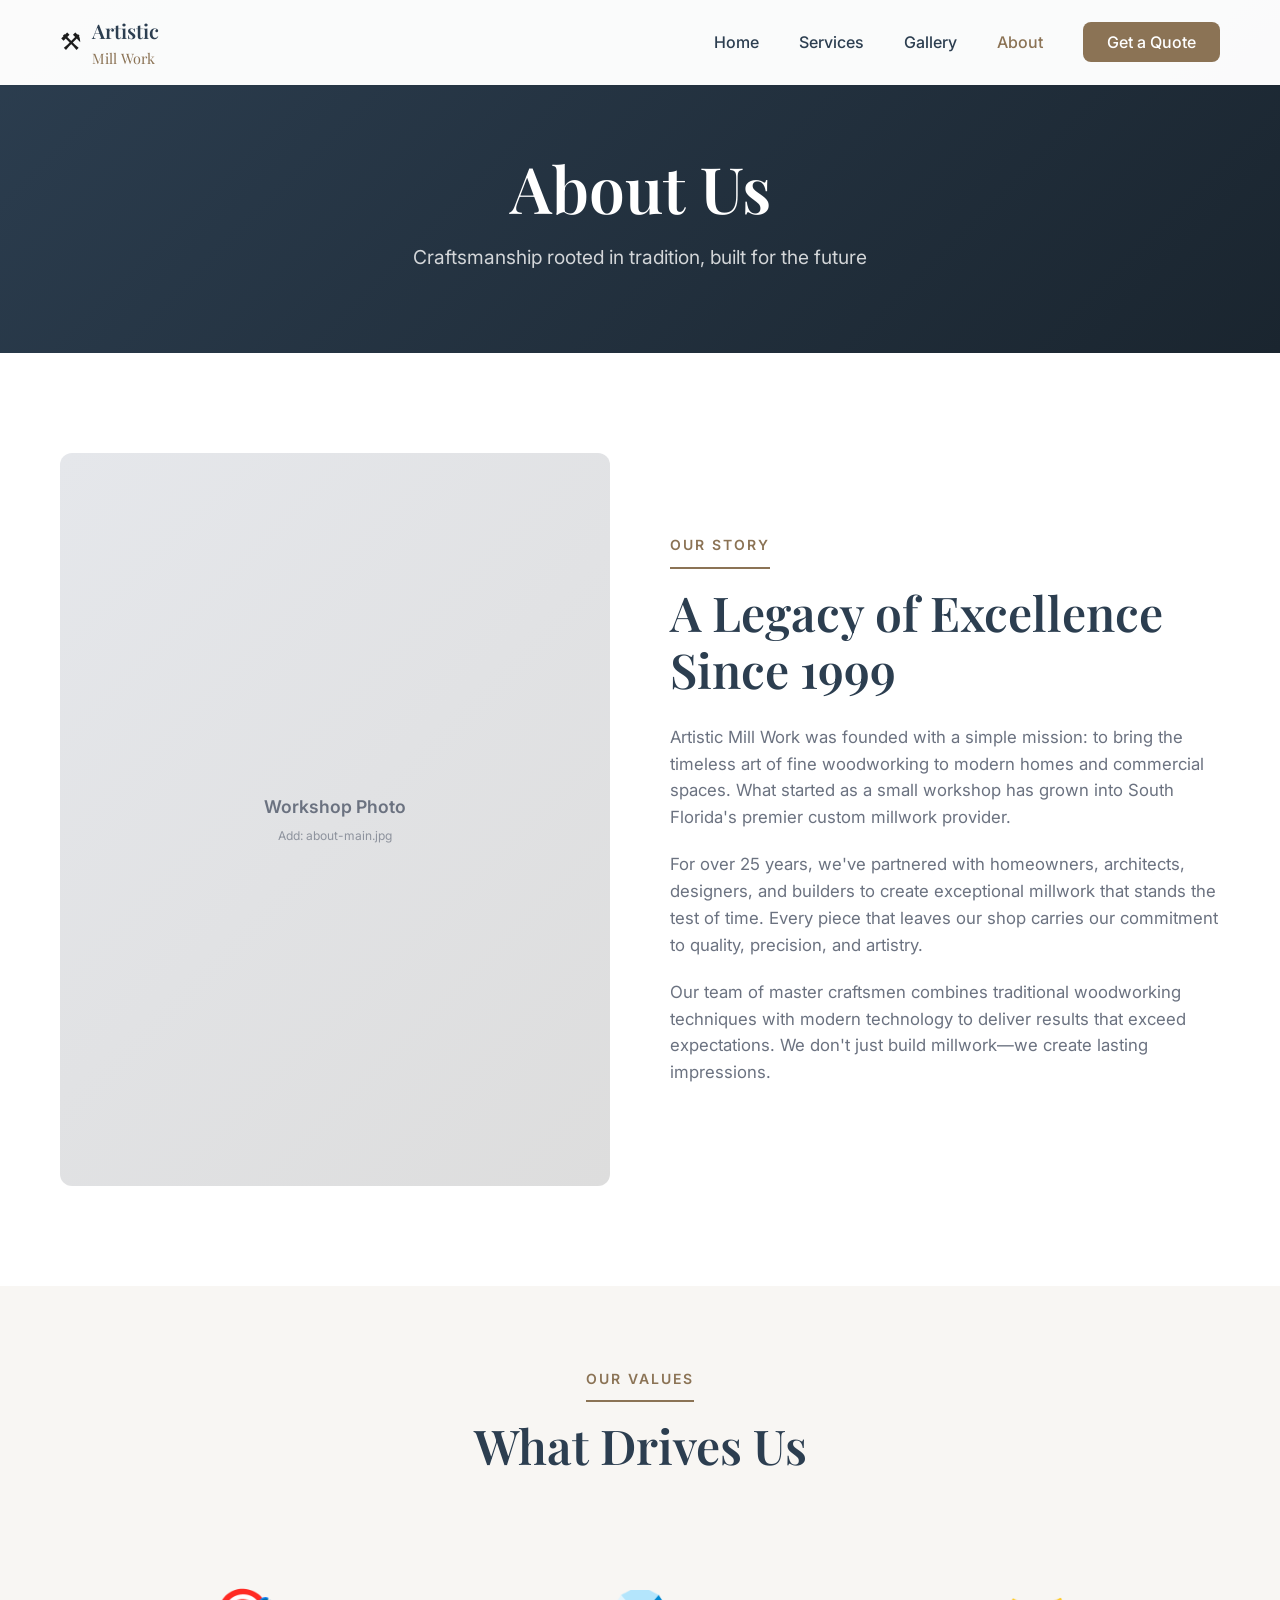
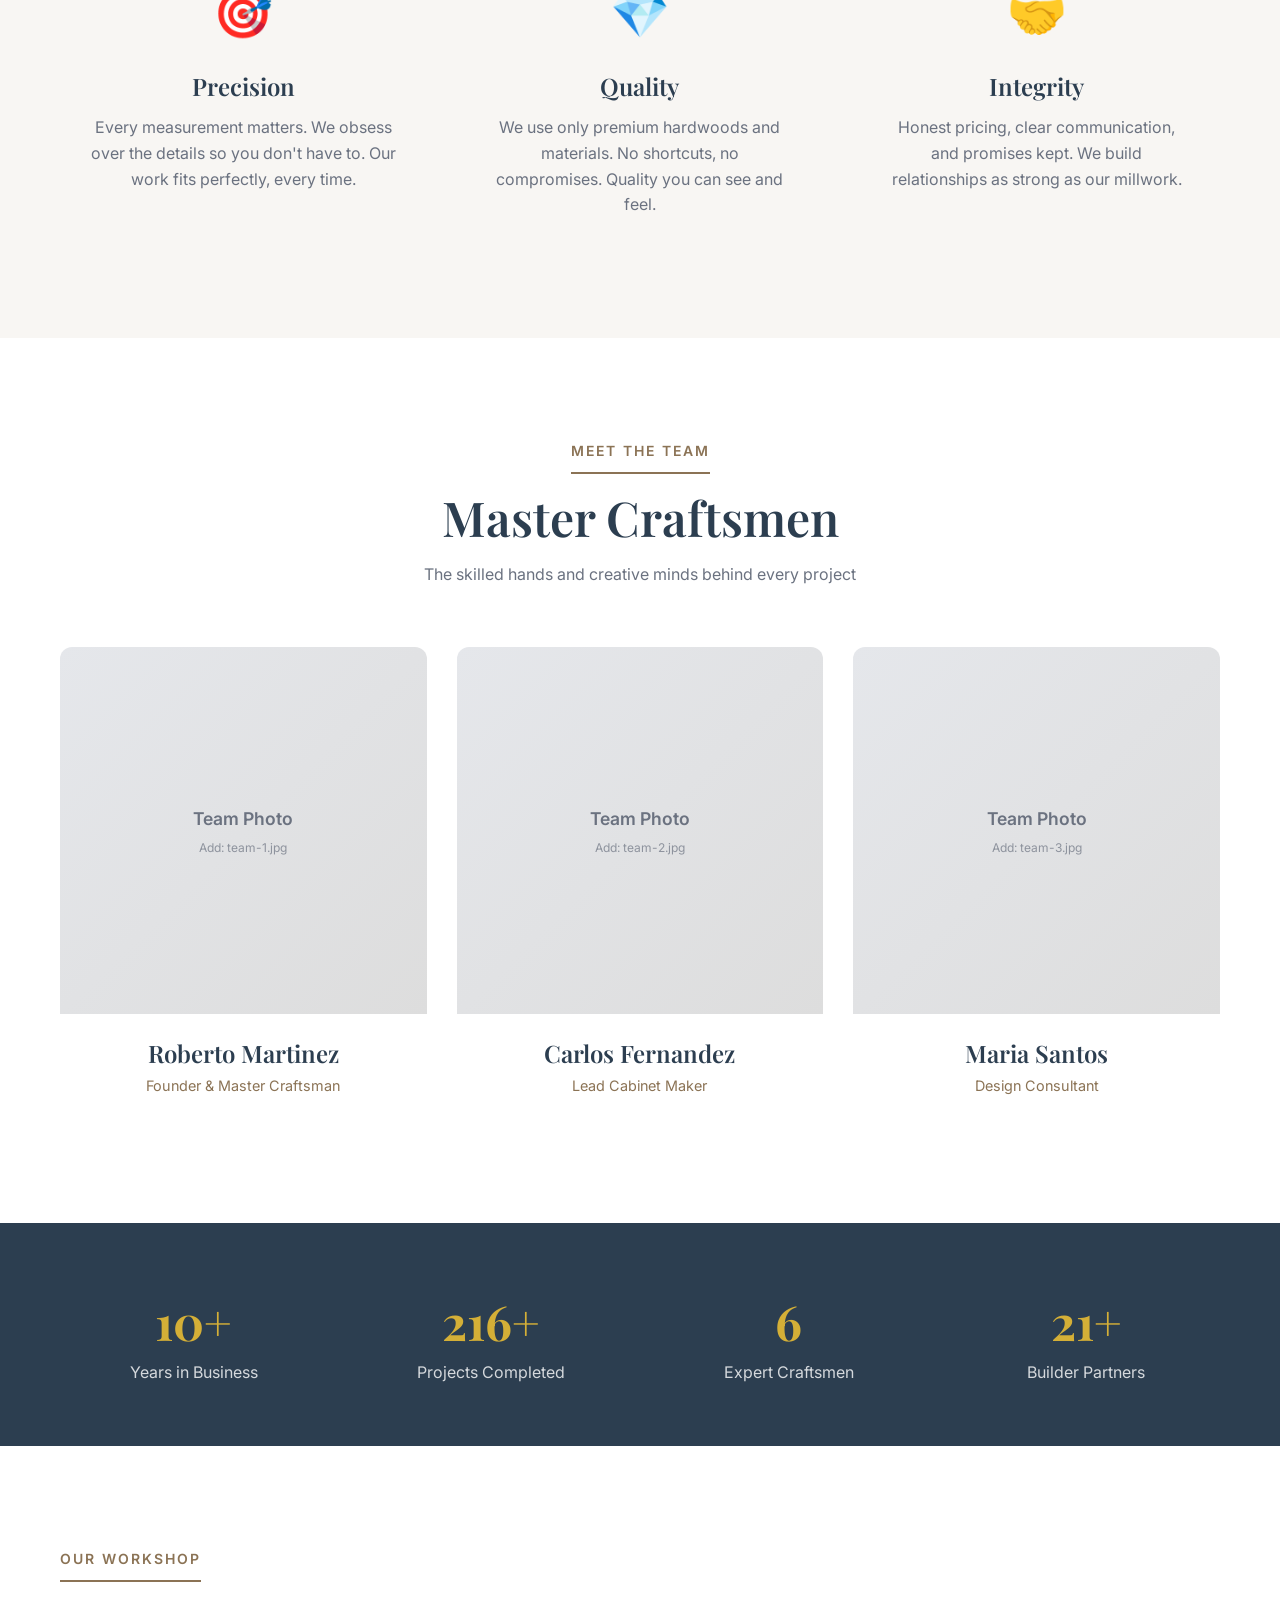
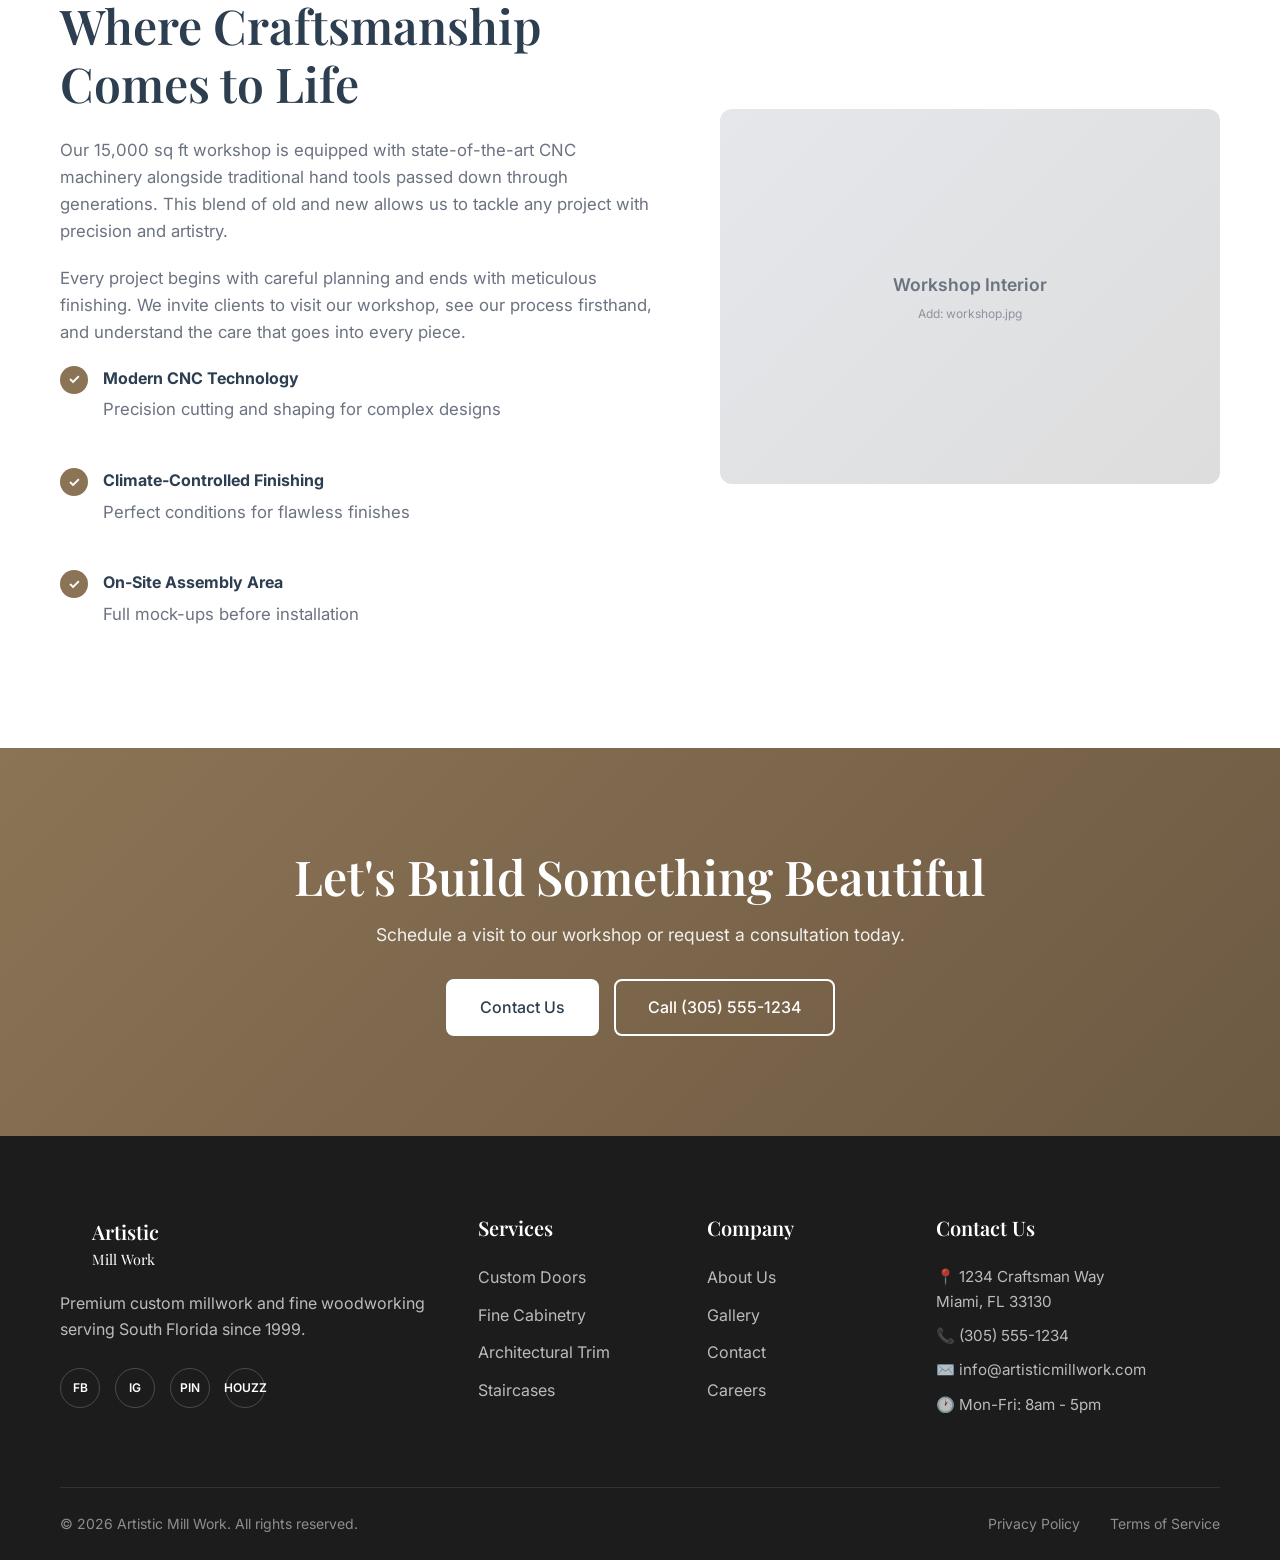
==== about.html @ 87c5efb6 "Initial commit - Artistic Millwork website" ====
<!DOCTYPE html>
<html lang="en">
<head>
    <meta charset="UTF-8">
    <meta name="viewport" content="width=device-width, initial-scale=1.0">
    <title>About Us | Artistic Mill Work</title>
    <meta name="description" content="Learn about Artistic Mill Work's history, team, and commitment to exceptional craftsmanship in custom millwork.">
    <link rel="preconnect" href="https://fonts.googleapis.com">
    <link rel="preconnect" href="https://fonts.gstatic.com" crossorigin>
    <link href="https://fonts.googleapis.com/css2?family=Playfair+Display:wght@400;500;600;700&family=Inter:wght@300;400;500;600&display=swap" rel="stylesheet">
    <link rel="stylesheet" href="styles.css">
</head>
<body>
    <!-- Navigation -->
    <nav class="navbar">
        <div class="container">
            <a href="index.html" class="logo">
                <span class="logo-icon">⚒</span>
                <span class="logo-text">Artistic<span>Mill Work</span></span>
            </a>
            <button class="nav-toggle" aria-label="Toggle navigation">
                <span></span>
                <span></span>
                <span></span>
            </button>
            <ul class="nav-menu">
                <li><a href="index.html">Home</a></li>
                <li><a href="services.html">Services</a></li>
                <li><a href="gallery.html">Gallery</a></li>
                <li><a href="about.html" class="active">About</a></li>
                <li><a href="contact.html" class="btn-nav">Get a Quote</a></li>
            </ul>
        </div>
    </nav>

    <!-- Page Hero -->
    <section class="page-hero">
        <div class="container">
            <h1>About Us</h1>
            <p>Craftsmanship rooted in tradition, built for the future</p>
        </div>
    </section>

    <!-- About Intro -->
    <section style="padding: 100px 0;">
        <div class="container">
            <div class="about-intro">
                <div class="about-image">
                    <div class="image-placeholder" style="aspect-ratio: 3/4;">
                        <span>Workshop Photo</span>
                        <small>Add: about-main.jpg</small>
                    </div>
                </div>
                <div class="about-content">
                    <span class="section-tag">Our Story</span>
                    <h2>A Legacy of Excellence Since 1999</h2>
                    <p>Artistic Mill Work was founded with a simple mission: to bring the timeless art of fine woodworking to modern homes and commercial spaces. What started as a small workshop has grown into South Florida's premier custom millwork provider.</p>
                    <p>For over 25 years, we've partnered with homeowners, architects, designers, and builders to create exceptional millwork that stands the test of time. Every piece that leaves our shop carries our commitment to quality, precision, and artistry.</p>
                    <p>Our team of master craftsmen combines traditional woodworking techniques with modern technology to deliver results that exceed expectations. We don't just build millwork—we create lasting impressions.</p>
                </div>
            </div>
        </div>
    </section>

    <!-- Values Section -->
    <section style="padding: 80px 0; background: var(--color-light);">
        <div class="container">
            <div class="section-header">
                <span class="section-tag">Our Values</span>
                <h2>What Drives Us</h2>
            </div>
            <div class="values-grid">
                <div class="value-card">
                    <div class="value-icon">🎯</div>
                    <h3>Precision</h3>
                    <p>Every measurement matters. We obsess over the details so you don't have to. Our work fits perfectly, every time.</p>
                </div>
                <div class="value-card">
                    <div class="value-icon">💎</div>
                    <h3>Quality</h3>
                    <p>We use only premium hardwoods and materials. No shortcuts, no compromises. Quality you can see and feel.</p>
                </div>
                <div class="value-card">
                    <div class="value-icon">🤝</div>
                    <h3>Integrity</h3>
                    <p>Honest pricing, clear communication, and promises kept. We build relationships as strong as our millwork.</p>
                </div>
            </div>
        </div>
    </section>

    <!-- Team Section -->
    <section class="team-section" style="background: white;">
        <div class="container">
            <div class="section-header">
                <span class="section-tag">Meet the Team</span>
                <h2>Master Craftsmen</h2>
                <p>The skilled hands and creative minds behind every project</p>
            </div>
            <div class="team-grid">
                <div class="team-card">
                    <div class="image-placeholder">
                        <span>Team Photo</span>
                        <small>Add: team-1.jpg</small>
                    </div>
                    <div class="team-info">
                        <h3>Roberto Martinez</h3>
                        <span>Founder & Master Craftsman</span>
                    </div>
                </div>
                <div class="team-card">
                    <div class="image-placeholder">
                        <span>Team Photo</span>
                        <small>Add: team-2.jpg</small>
                    </div>
                    <div class="team-info">
                        <h3>Carlos Fernandez</h3>
                        <span>Lead Cabinet Maker</span>
                    </div>
                </div>
                <div class="team-card">
                    <div class="image-placeholder">
                        <span>Team Photo</span>
                        <small>Add: team-3.jpg</small>
                    </div>
                    <div class="team-info">
                        <h3>Maria Santos</h3>
                        <span>Design Consultant</span>
                    </div>
                </div>
            </div>
        </div>
    </section>

    <!-- Stats -->
    <section class="stats">
        <div class="container">
            <div class="stats-grid">
                <div class="stat-item">
                    <span class="stat-number">25+</span>
                    <span class="stat-label">Years in Business</span>
                </div>
                <div class="stat-item">
                    <span class="stat-number">500+</span>
                    <span class="stat-label">Projects Completed</span>
                </div>
                <div class="stat-item">
                    <span class="stat-number">15</span>
                    <span class="stat-label">Expert Craftsmen</span>
                </div>
                <div class="stat-item">
                    <span class="stat-number">50+</span>
                    <span class="stat-label">Builder Partners</span>
                </div>
            </div>
        </div>
    </section>

    <!-- Workshop Section -->
    <section style="padding: 100px 0;">
        <div class="container">
            <div class="about-intro" style="grid-template-columns: 1.2fr 1fr;">
                <div class="about-content">
                    <span class="section-tag">Our Workshop</span>
                    <h2>Where Craftsmanship Comes to Life</h2>
                    <p>Our 15,000 sq ft workshop is equipped with state-of-the-art CNC machinery alongside traditional hand tools passed down through generations. This blend of old and new allows us to tackle any project with precision and artistry.</p>
                    <p>Every project begins with careful planning and ends with meticulous finishing. We invite clients to visit our workshop, see our process firsthand, and understand the care that goes into every piece.</p>
                    <ul class="features-list">
                        <li>
                            <span class="feature-icon">✓</span>
                            <div>
                                <strong>Modern CNC Technology</strong>
                                <p>Precision cutting and shaping for complex designs</p>
                            </div>
                        </li>
                        <li>
                            <span class="feature-icon">✓</span>
                            <div>
                                <strong>Climate-Controlled Finishing</strong>
                                <p>Perfect conditions for flawless finishes</p>
                            </div>
                        </li>
                        <li>
                            <span class="feature-icon">✓</span>
                            <div>
                                <strong>On-Site Assembly Area</strong>
                                <p>Full mock-ups before installation</p>
                            </div>
                        </li>
                    </ul>
                </div>
                <div class="about-image">
                    <div class="image-placeholder">
                        <span>Workshop Interior</span>
                        <small>Add: workshop.jpg</small>
                    </div>
                </div>
            </div>
        </div>
    </section>

    <!-- CTA Section -->
    <section class="cta">
        <div class="container">
            <div class="cta-content">
                <h2>Let's Build Something Beautiful</h2>
                <p>Schedule a visit to our workshop or request a consultation today.</p>
                <div class="cta-buttons">
                    <a href="contact.html" class="btn btn-white">Contact Us</a>
                    <a href="tel:+13055551234" class="btn btn-outline-white">Call (305) 555-1234</a>
                </div>
            </div>
        </div>
    </section>

    <!-- Footer -->
    <footer class="footer">
        <div class="container">
            <div class="footer-grid">
                <div class="footer-brand">
                    <a href="index.html" class="logo">
                        <span class="logo-icon">⚒</span>
                        <span class="logo-text">Artistic<span>Mill Work</span></span>
                    </a>
                    <p>Premium custom millwork and fine woodworking serving South Florida since 1999.</p>
                    <div class="social-links">
                        <a href="#" aria-label="Facebook">FB</a>
                        <a href="#" aria-label="Instagram">IG</a>
                        <a href="#" aria-label="Pinterest">PIN</a>
                        <a href="#" aria-label="Houzz">HOUZZ</a>
                    </div>
                </div>
                <div class="footer-links">
                    <h4>Services</h4>
                    <ul>
                        <li><a href="services.html#doors">Custom Doors</a></li>
                        <li><a href="services.html#cabinetry">Fine Cabinetry</a></li>
                        <li><a href="services.html#trim">Architectural Trim</a></li>
                        <li><a href="services.html#stairs">Staircases</a></li>
                    </ul>
                </div>
                <div class="footer-links">
                    <h4>Company</h4>
                    <ul>
                        <li><a href="about.html">About Us</a></li>
                        <li><a href="gallery.html">Gallery</a></li>
                        <li><a href="contact.html">Contact</a></li>
                        <li><a href="#">Careers</a></li>
                    </ul>
                </div>
                <div class="footer-contact">
                    <h4>Contact Us</h4>
                    <p>📍 1234 Craftsman Way<br>Miami, FL 33130</p>
                    <p>📞 (305) 555-1234</p>
                    <p>✉️ info@artisticmillwork.com</p>
                    <p>🕐 Mon-Fri: 8am - 5pm</p>
                </div>
            </div>
            <div class="footer-bottom">
                <p>&copy; 2026 Artistic Mill Work. All rights reserved.</p>
                <div class="footer-bottom-links">
                    <a href="#">Privacy Policy</a>
                    <a href="#">Terms of Service</a>
                </div>
            </div>
        </div>
    </footer>

    <script src="script.js"></script>
</body>
</html>
---- styles.css ----
/* ========================================
   Artistic Mill Work - Custom Website Styles
   ======================================== */

/* CSS Variables */
:root {
    --color-primary: #2C3E50;
    --color-primary-dark: #1a252f;
    --color-secondary: #8B7355;
    --color-accent: #D4AF37;
    --color-light: #F8F6F3;
    --color-white: #FFFFFF;
    --color-dark: #1C1C1C;
    --color-gray: #6B7280;
    --color-gray-light: #E5E7EB;
    
    --font-heading: 'Playfair Display', Georgia, serif;
    --font-body: 'Inter', -apple-system, BlinkMacSystemFont, sans-serif;
    
    --shadow-sm: 0 1px 2px rgba(0,0,0,0.05);
    --shadow-md: 0 4px 6px rgba(0,0,0,0.1);
    --shadow-lg: 0 10px 15px rgba(0,0,0,0.1);
    --shadow-xl: 0 20px 25px rgba(0,0,0,0.15);
    
    --radius-sm: 4px;
    --radius-md: 8px;
    --radius-lg: 12px;
    
    --transition: all 0.3s ease;
}

/* Reset & Base */
*, *::before, *::after {
    box-sizing: border-box;
    margin: 0;
    padding: 0;
}

html {
    scroll-behavior: smooth;
}

body {
    font-family: var(--font-body);
    font-size: 16px;
    line-height: 1.6;
    color: var(--color-dark);
    background: var(--color-white);
}

.container {
    max-width: 1200px;
    margin: 0 auto;
    padding: 0 20px;
}

img {
    max-width: 100%;
    height: auto;
}

a {
    text-decoration: none;
    color: inherit;
    transition: var(--transition);
}

ul {
    list-style: none;
}

/* Typography */
h1, h2, h3, h4, h5, h6 {
    font-family: var(--font-heading);
    font-weight: 600;
    line-height: 1.2;
    color: var(--color-primary);
}

h1 { font-size: clamp(2.5rem, 5vw, 4rem); }
h2 { font-size: clamp(2rem, 4vw, 3rem); }
h3 { font-size: clamp(1.25rem, 2vw, 1.5rem); }
h4 { font-size: 1.25rem; }

p {
    color: var(--color-gray);
}

/* Buttons */
.btn {
    display: inline-flex;
    align-items: center;
    justify-content: center;
    padding: 14px 32px;
    font-family: var(--font-body);
    font-size: 1rem;
    font-weight: 500;
    border-radius: var(--radius-md);
    border: 2px solid transparent;
    cursor: pointer;
    transition: var(--transition);
}

.btn-primary {
    background: var(--color-secondary);
    color: var(--color-white);
    border-color: var(--color-secondary);
}

.btn-primary:hover {
    background: var(--color-primary);
    border-color: var(--color-primary);
}

.btn-secondary {
    background: transparent;
    color: var(--color-white);
    border-color: var(--color-white);
}

.btn-secondary:hover {
    background: var(--color-white);
    color: var(--color-primary);
}

.btn-white {
    background: var(--color-white);
    color: var(--color-primary);
    border-color: var(--color-white);
}

.btn-white:hover {
    background: var(--color-light);
}

.btn-outline-white {
    background: transparent;
    color: var(--color-white);
    border-color: var(--color-white);
}

.btn-outline-white:hover {
    background: var(--color-white);
    color: var(--color-primary);
}

/* Navigation */
.navbar {
    position: fixed;
    top: 0;
    left: 0;
    right: 0;
    z-index: 1000;
    background: rgba(255,255,255,0.98);
    box-shadow: var(--shadow-sm);
    padding: 15px 0;
    transition: var(--transition);
}

.navbar .container {
    display: flex;
    align-items: center;
    justify-content: space-between;
}

.logo {
    display: flex;
    align-items: center;
    gap: 10px;
}

.logo-icon {
    font-size: 1.5rem;
}

.logo-text {
    font-family: var(--font-heading);
    font-size: 1.25rem;
    font-weight: 600;
    color: var(--color-primary);
}

.logo-text span {
    display: block;
    font-size: 0.9rem;
    font-weight: 400;
    color: var(--color-secondary);
}

.nav-menu {
    display: flex;
    align-items: center;
    gap: 40px;
}

.nav-menu a {
    font-weight: 500;
    color: var(--color-primary);
}

.nav-menu a:hover,
.nav-menu a.active {
    color: var(--color-secondary);
}

.btn-nav {
    padding: 10px 24px;
    background: var(--color-secondary);
    color: var(--color-white) !important;
    border-radius: var(--radius-md);
}

.btn-nav:hover {
    background: var(--color-primary);
}

.nav-toggle {
    display: none;
    flex-direction: column;
    gap: 5px;
    background: none;
    border: none;
    cursor: pointer;
    padding: 5px;
}

.nav-toggle span {
    width: 25px;
    height: 2px;
    background: var(--color-primary);
    transition: var(--transition);
}

/* Hero Section */
.hero {
    position: relative;
    min-height: 100vh;
    display: flex;
    align-items: center;
    background: linear-gradient(135deg, var(--color-primary) 0%, var(--color-primary-dark) 100%);
    background-image: url('hero-bg.jpg');
    background-size: cover;
    background-position: center;
    padding-top: 80px;
}

.hero-overlay {
    position: absolute;
    inset: 0;
    background: linear-gradient(135deg, rgba(44,62,80,0.9) 0%, rgba(26,37,47,0.85) 100%);
}

.hero .container {
    position: relative;
    z-index: 1;
}

.hero-content {
    max-width: 700px;
}

.hero-content h1 {
    color: var(--color-white);
    margin-bottom: 20px;
}

.hero-content h1 span {
    color: var(--color-accent);
}

.hero-content p {
    font-size: 1.25rem;
    color: rgba(255,255,255,0.85);
    margin-bottom: 30px;
}

.hero-buttons {
    display: flex;
    gap: 15px;
    flex-wrap: wrap;
}

/* Section Styles */
section {
    padding: 100px 0;
}

.section-header {
    text-align: center;
    max-width: 600px;
    margin: 0 auto 60px;
}

.section-header.light h2,
.section-header.light p {
    color: var(--color-white);
}

.section-header.light .section-tag {
    color: var(--color-accent);
    border-color: var(--color-accent);
}

.section-tag {
    display: inline-block;
    font-size: 0.875rem;
    font-weight: 600;
    text-transform: uppercase;
    letter-spacing: 2px;
    color: var(--color-secondary);
    margin-bottom: 15px;
    padding-bottom: 10px;
    border-bottom: 2px solid var(--color-secondary);
}

.section-header h2 {
    margin-bottom: 15px;
}

/* Services Preview */
.services-preview {
    background: var(--color-light);
}

.services-grid {
    display: grid;
    grid-template-columns: repeat(auto-fit, minmax(260px, 1fr));
    gap: 30px;
}

.service-card {
    background: var(--color-white);
    padding: 40px 30px;
    border-radius: var(--radius-lg);
    box-shadow: var(--shadow-md);
    transition: var(--transition);
}

.service-card:hover {
    transform: translateY(-5px);
    box-shadow: var(--shadow-xl);
}

.service-icon {
    font-size: 3rem;
    margin-bottom: 20px;
}

.service-card h3 {
    margin-bottom: 15px;
}

.service-card p {
    margin-bottom: 20px;
}

.service-link {
    font-weight: 600;
    color: var(--color-secondary);
}

.service-link:hover {
    color: var(--color-primary);
}

/* Why Us Section */
.why-us-grid {
    display: grid;
    grid-template-columns: 1fr 1fr;
    gap: 60px;
    align-items: center;
}

.why-us-content .section-tag {
    text-align: left;
}

.why-us-content h2 {
    margin-bottom: 20px;
}

.why-us-content > p {
    margin-bottom: 30px;
    font-size: 1.1rem;
}

.features-list {
    display: flex;
    flex-direction: column;
    gap: 25px;
}

.features-list li {
    display: flex;
    gap: 15px;
}

.feature-icon {
    flex-shrink: 0;
    width: 28px;
    height: 28px;
    background: var(--color-secondary);
    color: var(--color-white);
    border-radius: 50%;
    display: flex;
    align-items: center;
    justify-content: center;
    font-size: 0.875rem;
    font-weight: bold;
}

.features-list strong {
    display: block;
    color: var(--color-primary);
    margin-bottom: 5px;
}

.features-list p {
    font-size: 0.9rem;
}

.why-us-image {
    position: relative;
}

.image-placeholder {
    aspect-ratio: 4/3;
    background: linear-gradient(135deg, var(--color-gray-light) 0%, #ddd 100%);
    border-radius: var(--radius-lg);
    display: flex;
    flex-direction: column;
    align-items: center;
    justify-content: center;
    color: var(--color-gray);
}

.image-placeholder span {
    font-weight: 600;
    font-size: 1.1rem;
}

.image-placeholder small {
    font-size: 0.75rem;
    opacity: 0.7;
    margin-top: 5px;
}

/* Stats Section */
.stats {
    background: var(--color-primary);
    padding: 60px 0;
}

.stats-grid {
    display: grid;
    grid-template-columns: repeat(4, 1fr);
    gap: 30px;
    text-align: center;
}

.stat-number {
    display: block;
    font-family: var(--font-heading);
    font-size: 3rem;
    font-weight: 700;
    color: var(--color-accent);
}

.stat-label {
    font-size: 1rem;
    color: rgba(255,255,255,0.8);
}

/* Gallery Preview */
.gallery-grid {
    display: grid;
    grid-template-columns: repeat(4, 1fr);
    gap: 20px;
}

.gallery-item {
    position: relative;
    border-radius: var(--radius-lg);
    overflow: hidden;
    cursor: pointer;
}

.gallery-item.large {
    grid-column: span 2;
    grid-row: span 2;
}

.gallery-item .image-placeholder {
    aspect-ratio: 1;
    height: 100%;
}

.gallery-item.large .image-placeholder {
    aspect-ratio: auto;
}

.gallery-overlay {
    position: absolute;
    inset: 0;
    background: linear-gradient(to top, rgba(0,0,0,0.8) 0%, transparent 60%);
    display: flex;
    flex-direction: column;
    justify-content: flex-end;
    padding: 20px;
    opacity: 0;
    transition: var(--transition);
}

.gallery-item:hover .gallery-overlay {
    opacity: 1;
}

.gallery-overlay h4 {
    color: var(--color-white);
    margin-bottom: 5px;
}

.gallery-overlay p {
    color: rgba(255,255,255,0.8);
    font-size: 0.9rem;
}

.gallery-cta {
    text-align: center;
    margin-top: 40px;
}

/* Testimonials */
.testimonials {
    background: var(--color-primary);
}

.testimonials-grid {
    display: grid;
    grid-template-columns: repeat(3, 1fr);
    gap: 30px;
}

.testimonial-card {
    background: var(--color-white);
    padding: 40px;
    border-radius: var(--radius-lg);
}

.stars {
    color: var(--color-accent);
    font-size: 1.25rem;
    margin-bottom: 20px;
}

.testimonial-card > p {
    font-style: italic;
    margin-bottom: 25px;
    color: var(--color-dark);
}

.testimonial-author strong {
    display: block;
    color: var(--color-primary);
}

.testimonial-author span {
    font-size: 0.875rem;
    color: var(--color-gray);
}

/* CTA Section */
.cta {
    background: linear-gradient(135deg, var(--color-secondary) 0%, #6d5a43 100%);
    text-align: center;
}

.cta-content h2 {
    color: var(--color-white);
    margin-bottom: 15px;
}

.cta-content p {
    color: rgba(255,255,255,0.9);
    font-size: 1.1rem;
    margin-bottom: 30px;
}

.cta-buttons {
    display: flex;
    gap: 15px;
    justify-content: center;
    flex-wrap: wrap;
}

/* Footer */
.footer {
    background: var(--color-dark);
    padding: 80px 0 0;
}

.footer-grid {
    display: grid;
    grid-template-columns: 2fr 1fr 1fr 1.5fr;
    gap: 40px;
    padding-bottom: 60px;
    border-bottom: 1px solid rgba(255,255,255,0.1);
}

.footer-brand .logo {
    margin-bottom: 20px;
}

.footer-brand .logo-text,
.footer-brand .logo-text span {
    color: var(--color-white);
}

.footer-brand > p {
    color: rgba(255,255,255,0.7);
    margin-bottom: 25px;
}

.social-links {
    display: flex;
    gap: 15px;
}

.social-links a {
    width: 40px;
    height: 40px;
    border: 1px solid rgba(255,255,255,0.2);
    border-radius: 50%;
    display: flex;
    align-items: center;
    justify-content: center;
    color: var(--color-white);
    font-size: 0.75rem;
    font-weight: 600;
}

.social-links a:hover {
    background: var(--color-secondary);
    border-color: var(--color-secondary);
}

.footer-links h4,
.footer-contact h4 {
    color: var(--color-white);
    margin-bottom: 25px;
}

.footer-links ul {
    display: flex;
    flex-direction: column;
    gap: 12px;
}

.footer-links a {
    color: rgba(255,255,255,0.7);
}

.footer-links a:hover {
    color: var(--color-accent);
}

.footer-contact p {
    color: rgba(255,255,255,0.7);
    margin-bottom: 10px;
    font-size: 0.95rem;
}

.footer-bottom {
    display: flex;
    justify-content: space-between;
    align-items: center;
    padding: 25px 0;
}

.footer-bottom p {
    font-size: 0.875rem;
    color: rgba(255,255,255,0.5);
}

.footer-bottom-links {
    display: flex;
    gap: 30px;
}

.footer-bottom-links a {
    font-size: 0.875rem;
    color: rgba(255,255,255,0.5);
}

.footer-bottom-links a:hover {
    color: var(--color-white);
}

/* ========================================
   Services Page
   ======================================== */
.page-hero {
    padding: 150px 0 80px;
    background: linear-gradient(135deg, var(--color-primary) 0%, var(--color-primary-dark) 100%);
    text-align: center;
}

.page-hero h1 {
    color: var(--color-white);
    margin-bottom: 15px;
}

.page-hero p {
    color: rgba(255,255,255,0.8);
    font-size: 1.2rem;
}

.service-detail {
    padding: 80px 0;
    border-bottom: 1px solid var(--color-gray-light);
}

.service-detail:last-child {
    border-bottom: none;
}

.service-detail-grid {
    display: grid;
    grid-template-columns: 1fr 1fr;
    gap: 60px;
    align-items: center;
}

.service-detail:nth-child(even) .service-detail-grid {
    direction: rtl;
}

.service-detail:nth-child(even) .service-detail-grid > * {
    direction: ltr;
}

.service-detail-content h2 {
    margin-bottom: 20px;
}

.service-detail-content > p {
    margin-bottom: 25px;
    font-size: 1.1rem;
}

.service-features {
    margin-bottom: 30px;
}

.service-features li {
    display: flex;
    align-items: center;
    gap: 10px;
    padding: 8px 0;
    color: var(--color-dark);
}

.service-features li::before {
    content: "✓";
    color: var(--color-secondary);
    font-weight: bold;
}

/* ========================================
   Gallery Page
   ======================================== */
.gallery-filters {
    display: flex;
    justify-content: center;
    gap: 15px;
    margin-bottom: 40px;
    flex-wrap: wrap;
}

.filter-btn {
    padding: 10px 24px;
    background: var(--color-light);
    border: none;
    border-radius: var(--radius-md);
    font-family: var(--font-body);
    font-size: 0.95rem;
    font-weight: 500;
    color: var(--color-gray);
    cursor: pointer;
    transition: var(--transition);
}

.filter-btn:hover,
.filter-btn.active {
    background: var(--color-secondary);
    color: var(--color-white);
}

.gallery-full-grid {
    display: grid;
    grid-template-columns: repeat(3, 1fr);
    gap: 25px;
}

.gallery-full-item {
    position: relative;
    border-radius: var(--radius-lg);
    overflow: hidden;
    cursor: pointer;
}

.gallery-full-item .image-placeholder {
    aspect-ratio: 4/3;
}

/* ========================================
   About Page
   ======================================== */
.about-intro {
    display: grid;
    grid-template-columns: 1fr 1fr;
    gap: 60px;
    align-items: center;
}

.about-content h2 {
    margin-bottom: 25px;
}

.about-content p {
    margin-bottom: 20px;
    font-size: 1.05rem;
}

.team-section {
    background: var(--color-light);
}

.team-grid {
    display: grid;
    grid-template-columns: repeat(3, 1fr);
    gap: 30px;
}

.team-card {
    background: var(--color-white);
    border-radius: var(--radius-lg);
    overflow: hidden;
    text-align: center;
}

.team-card .image-placeholder {
    aspect-ratio: 1;
    border-radius: 0;
}

.team-info {
    padding: 25px;
}

.team-info h3 {
    margin-bottom: 5px;
}

.team-info span {
    color: var(--color-secondary);
    font-size: 0.9rem;
}

.values-grid {
    display: grid;
    grid-template-columns: repeat(3, 1fr);
    gap: 30px;
}

.value-card {
    text-align: center;
    padding: 40px 30px;
}

.value-icon {
    font-size: 3rem;
    margin-bottom: 20px;
}

.value-card h3 {
    margin-bottom: 15px;
}

/* ========================================
   Contact Page
   ======================================== */
.contact-grid {
    display: grid;
    grid-template-columns: 1fr 1.5fr;
    gap: 60px;
}

.contact-info-card {
    background: var(--color-primary);
    padding: 50px;
    border-radius: var(--radius-lg);
    color: var(--color-white);
}

.contact-info-card h3 {
    color: var(--color-white);
    margin-bottom: 30px;
}

.contact-item {
    display: flex;
    gap: 15px;
    margin-bottom: 25px;
}

.contact-item-icon {
    font-size: 1.5rem;
}

.contact-item-text strong {
    display: block;
    margin-bottom: 5px;
}

.contact-item-text span,
.contact-item-text a {
    color: rgba(255,255,255,0.8);
}

.contact-form {
    background: var(--color-white);
    padding: 50px;
    border-radius: var(--radius-lg);
    box-shadow: var(--shadow-lg);
}

.contact-form h3 {
    margin-bottom: 30px;
}

.form-row {
    display: grid;
    grid-template-columns: 1fr 1fr;
    gap: 20px;
}

.form-group {
    margin-bottom: 20px;
}

.form-group label {
    display: block;
    font-weight: 500;
    margin-bottom: 8px;
    color: var(--color-primary);
}

.form-group input,
.form-group select,
.form-group textarea {
    width: 100%;
    padding: 14px 18px;
    border: 1px solid var(--color-gray-light);
    border-radius: var(--radius-md);
    font-family: var(--font-body);
    font-size: 1rem;
    transition: var(--transition);
}

.form-group input:focus,
.form-group select:focus,
.form-group textarea:focus {
    outline: none;
    border-color: var(--color-secondary);
}

.form-group textarea {
    min-height: 150px;
    resize: vertical;
}

.contact-form .btn {
    width: 100%;
}

.map-section {
    background: var(--color-gray-light);
    height: 400px;
    display: flex;
    align-items: center;
    justify-content: center;
}

/* ========================================
   Responsive Design
   ======================================== */
@media (max-width: 1024px) {
    .why-us-grid,
    .about-intro,
    .service-detail-grid {
        grid-template-columns: 1fr;
        gap: 40px;
    }
    
    .service-detail:nth-child(even) .service-detail-grid {
        direction: ltr;
    }
    
    .why-us-image {
        order: -1;
    }
    
    .stats-grid {
        grid-template-columns: repeat(2, 1fr);
    }
    
    .gallery-grid {
        grid-template-columns: repeat(2, 1fr);
    }
    
    .gallery-item.large {
        grid-column: span 2;
        grid-row: span 1;
    }
    
    .testimonials-grid,
    .team-grid,
    .values-grid {
        grid-template-columns: 1fr;
    }
    
    .footer-grid {
        grid-template-columns: 1fr 1fr;
    }
    
    .contact-grid {
        grid-template-columns: 1fr;
    }
}

@media (max-width: 768px) {
    .nav-menu {
        position: fixed;
        top: 70px;
        left: 0;
        right: 0;
        background: var(--color-white);
        flex-direction: column;
        padding: 30px;
        gap: 20px;
        box-shadow: var(--shadow-lg);
        transform: translateY(-150%);
        opacity: 0;
        transition: var(--transition);
    }
    
    .nav-menu.active {
        transform: translateY(0);
        opacity: 1;
    }
    
    .nav-toggle {
        display: flex;
    }
    
    .hero-content h1 {
        font-size: 2.5rem;
    }
    
    .hero-buttons {
        flex-direction: column;
    }
    
    .btn {
        width: 100%;
        text-align: center;
    }
    
    .stats-grid {
        grid-template-columns: 1fr 1fr;
        gap: 20px;
    }
    
    .stat-number {
        font-size: 2rem;
    }
    
    .gallery-grid,
    .gallery-full-grid {
        grid-template-columns: 1fr;
    }
    
    .gallery-item.large {
        grid-column: span 1;
    }
    
    .footer-grid {
        grid-template-columns: 1fr;
        text-align: center;
    }
    
    .social-links {
        justify-content: center;
    }
    
    .footer-bottom {
        flex-direction: column;
        gap: 15px;
    }
    
    .form-row {
        grid-template-columns: 1fr;
    }
    
    .contact-form,
    .contact-info-card {
        padding: 30px;
    }
    
    section {
        padding: 60px 0;
    }
}

@media (max-width: 480px) {
    .container {
        padding: 0 15px;
    }
    
    .service-card {
        padding: 30px 20px;
    }
    
    .testimonial-card {
        padding: 30px;
    }
    
    .cta-buttons {
        flex-direction: column;
    }
}
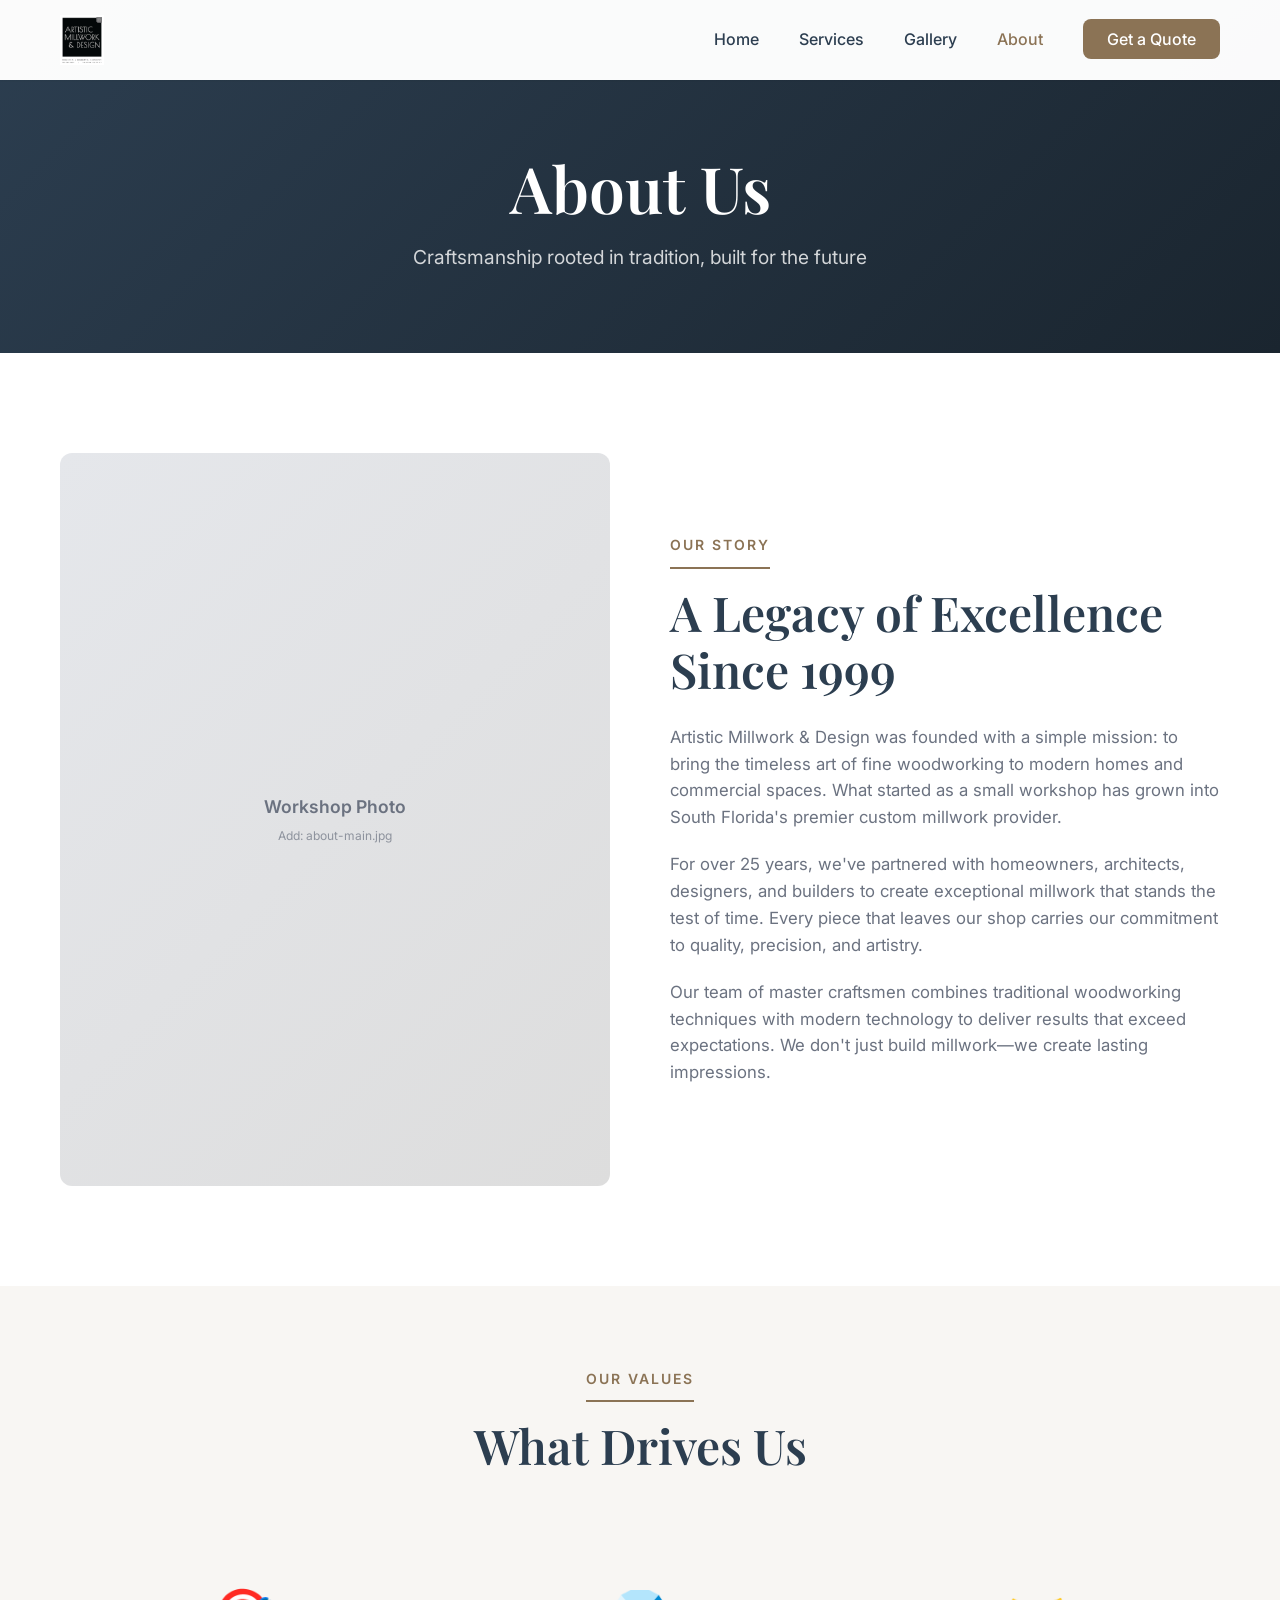
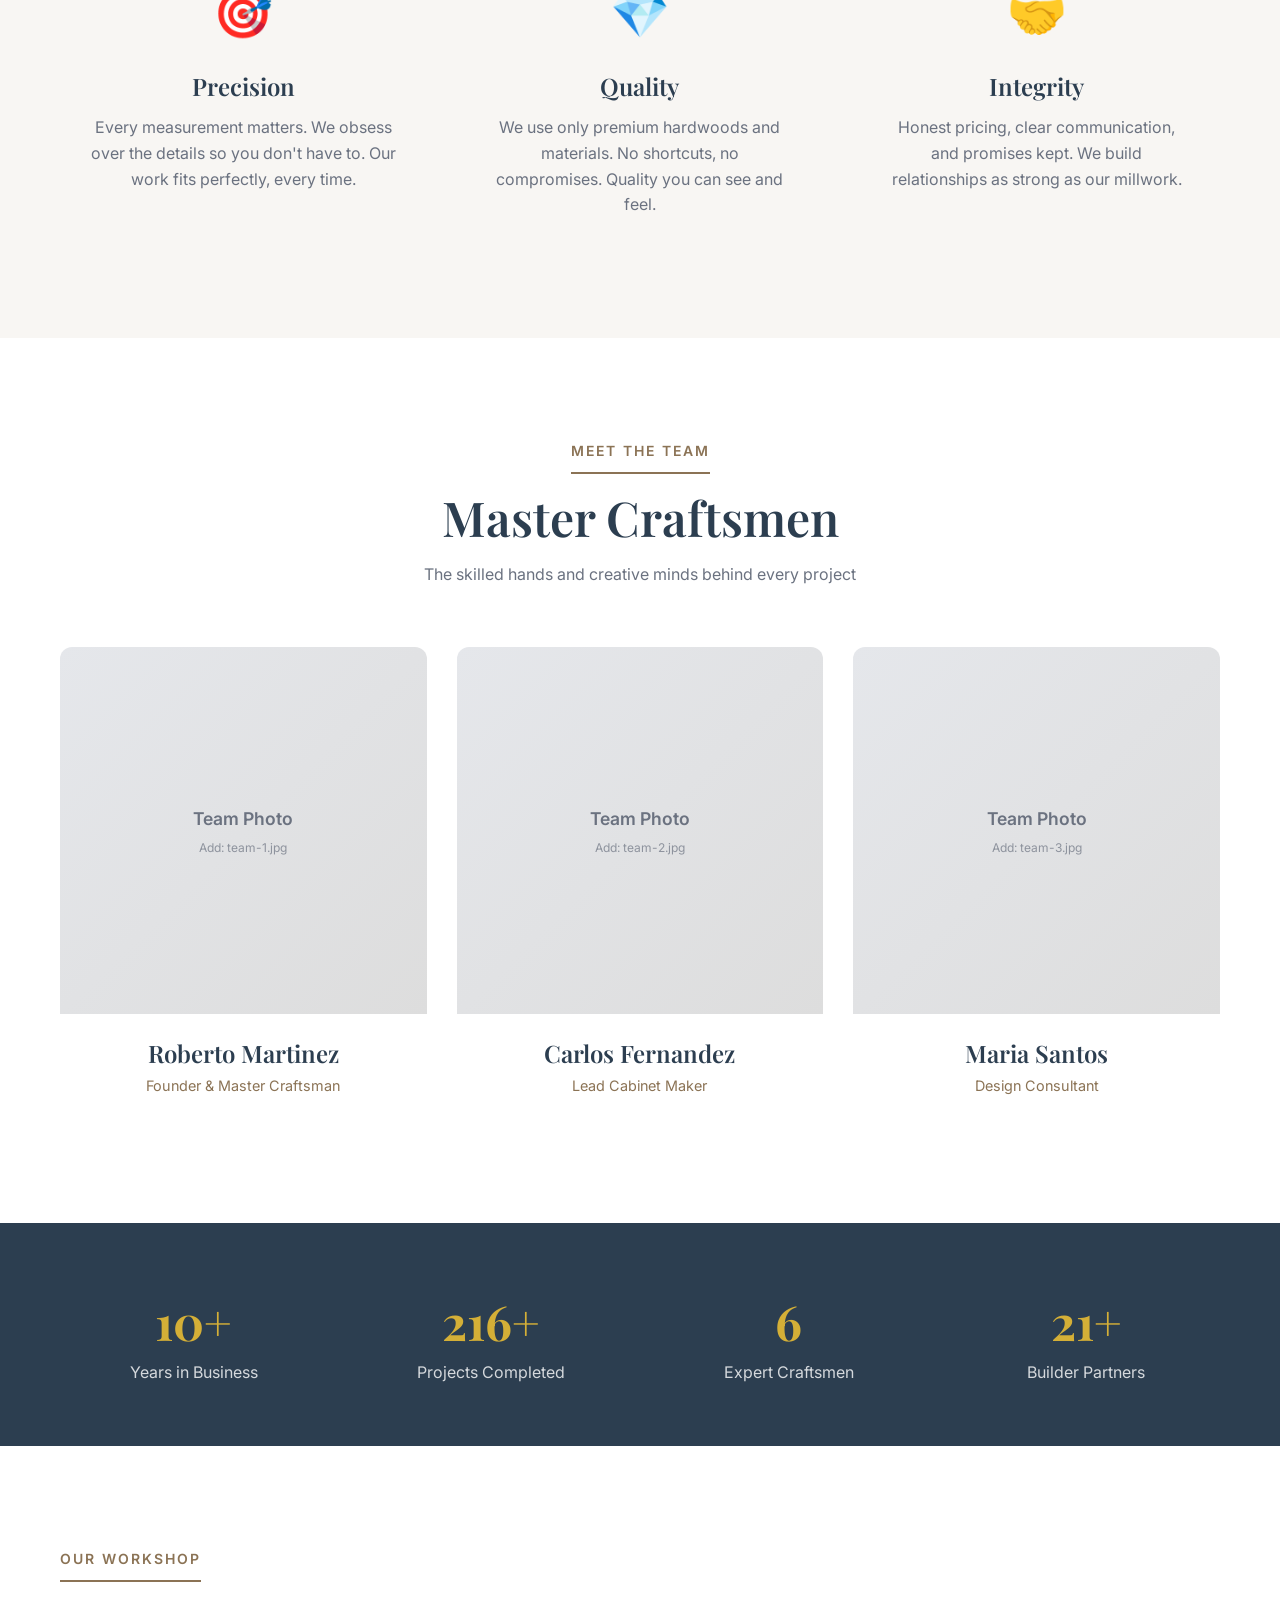
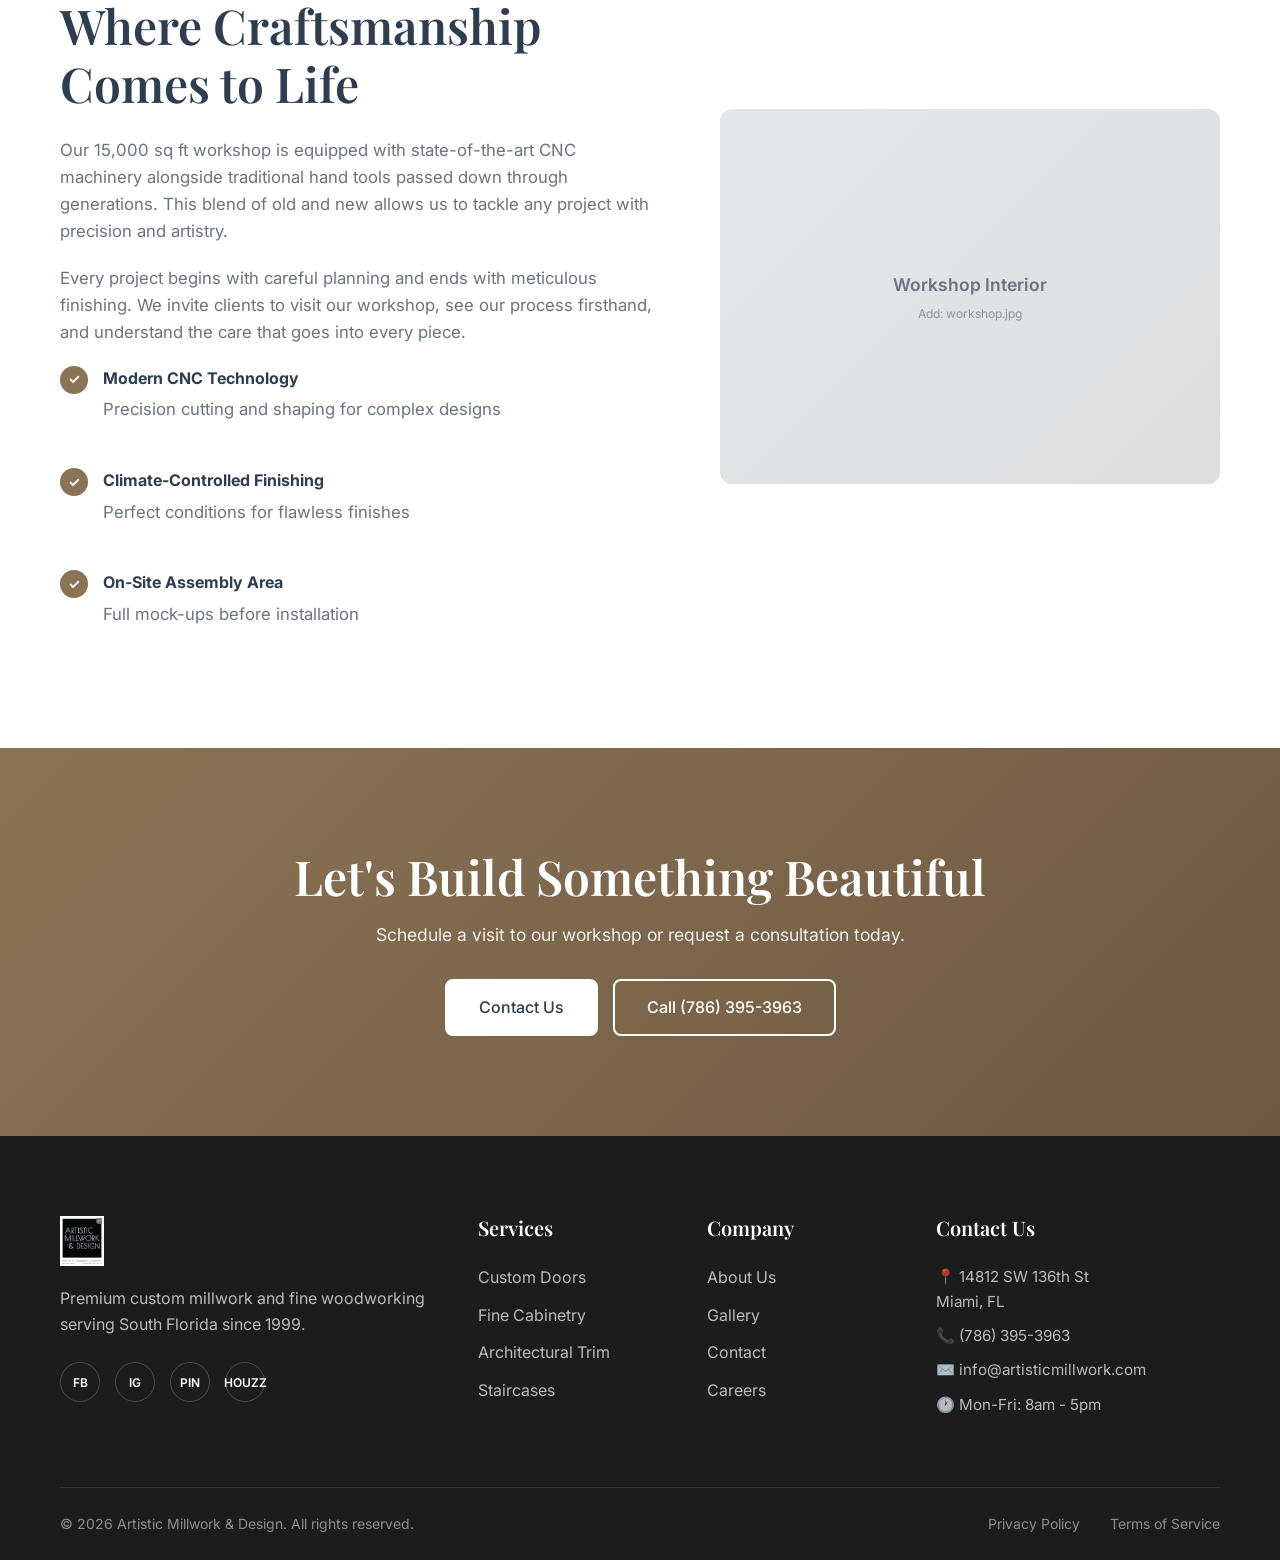
==== commit 90833472: "Update branding: Artistic Millwork & Design, correct phone/address, add logo" ====
--- a/about.html
+++ b/about.html
@@ -3,8 +3,8 @@
 <head>
     <meta charset="UTF-8">
     <meta name="viewport" content="width=device-width, initial-scale=1.0">
-    <title>About Us | Artistic Mill Work</title>
-    <meta name="description" content="Learn about Artistic Mill Work's history, team, and commitment to exceptional craftsmanship in custom millwork.">
+    <title>About Us | Artistic Millwork & Design</title>
+    <meta name="description" content="Learn about Artistic Millwork & Design's history, team, and commitment to exceptional craftsmanship in custom millwork.">
     <link rel="preconnect" href="https://fonts.googleapis.com">
     <link rel="preconnect" href="https://fonts.gstatic.com" crossorigin>
     <link href="https://fonts.googleapis.com/css2?family=Playfair+Display:wght@400;500;600;700&family=Inter:wght@300;400;500;600&display=swap" rel="stylesheet">
@@ -15,8 +15,8 @@
     <nav class="navbar">
         <div class="container">
             <a href="index.html" class="logo">
-                <span class="logo-icon">⚒</span>
-                <span class="logo-text">Artistic<span>Mill Work</span></span>
+                <img src="logo.jpg" alt="Artistic Millwork & Design" class="logo-img" style="height: 50px;">
+                
             </a>
             <button class="nav-toggle" aria-label="Toggle navigation">
                 <span></span>
@@ -54,7 +54,7 @@
                 <div class="about-content">
                     <span class="section-tag">Our Story</span>
                     <h2>A Legacy of Excellence Since 1999</h2>
-                    <p>Artistic Mill Work was founded with a simple mission: to bring the timeless art of fine woodworking to modern homes and commercial spaces. What started as a small workshop has grown into South Florida's premier custom millwork provider.</p>
+                    <p>Artistic Millwork & Design was founded with a simple mission: to bring the timeless art of fine woodworking to modern homes and commercial spaces. What started as a small workshop has grown into South Florida's premier custom millwork provider.</p>
                     <p>For over 25 years, we've partnered with homeowners, architects, designers, and builders to create exceptional millwork that stands the test of time. Every piece that leaves our shop carries our commitment to quality, precision, and artistry.</p>
                     <p>Our team of master craftsmen combines traditional woodworking techniques with modern technology to deliver results that exceed expectations. We don't just build millwork—we create lasting impressions.</p>
                 </div>
@@ -207,7 +207,7 @@
                 <p>Schedule a visit to our workshop or request a consultation today.</p>
                 <div class="cta-buttons">
                     <a href="contact.html" class="btn btn-white">Contact Us</a>
-                    <a href="tel:+13055551234" class="btn btn-outline-white">Call (305) 555-1234</a>
+                    <a href="tel:+17863953963" class="btn btn-outline-white">Call (786) 395-3963</a>
                 </div>
             </div>
         </div>
@@ -219,8 +219,8 @@
             <div class="footer-grid">
                 <div class="footer-brand">
                     <a href="index.html" class="logo">
-                        <span class="logo-icon">⚒</span>
-                        <span class="logo-text">Artistic<span>Mill Work</span></span>
+                        <img src="logo.jpg" alt="Artistic Millwork & Design" class="logo-img" style="height: 50px;">
+                        
                     </a>
                     <p>Premium custom millwork and fine woodworking serving South Florida since 1999.</p>
                     <div class="social-links">
@@ -250,14 +250,14 @@
                 </div>
                 <div class="footer-contact">
                     <h4>Contact Us</h4>
-                    <p>📍 1234 Craftsman Way<br>Miami, FL 33130</p>
-                    <p>📞 (305) 555-1234</p>
+                    <p>📍 14812 SW 136th St<br>Miami, FL</p>
+                    <p>📞 (786) 395-3963</p>
                     <p>✉️ info@artisticmillwork.com</p>
                     <p>🕐 Mon-Fri: 8am - 5pm</p>
                 </div>
             </div>
             <div class="footer-bottom">
-                <p>&copy; 2026 Artistic Mill Work. All rights reserved.</p>
+                <p>&copy; 2026 Artistic Millwork & Design. All rights reserved.</p>
                 <div class="footer-bottom-links">
                     <a href="#">Privacy Policy</a>
                     <a href="#">Terms of Service</a>
